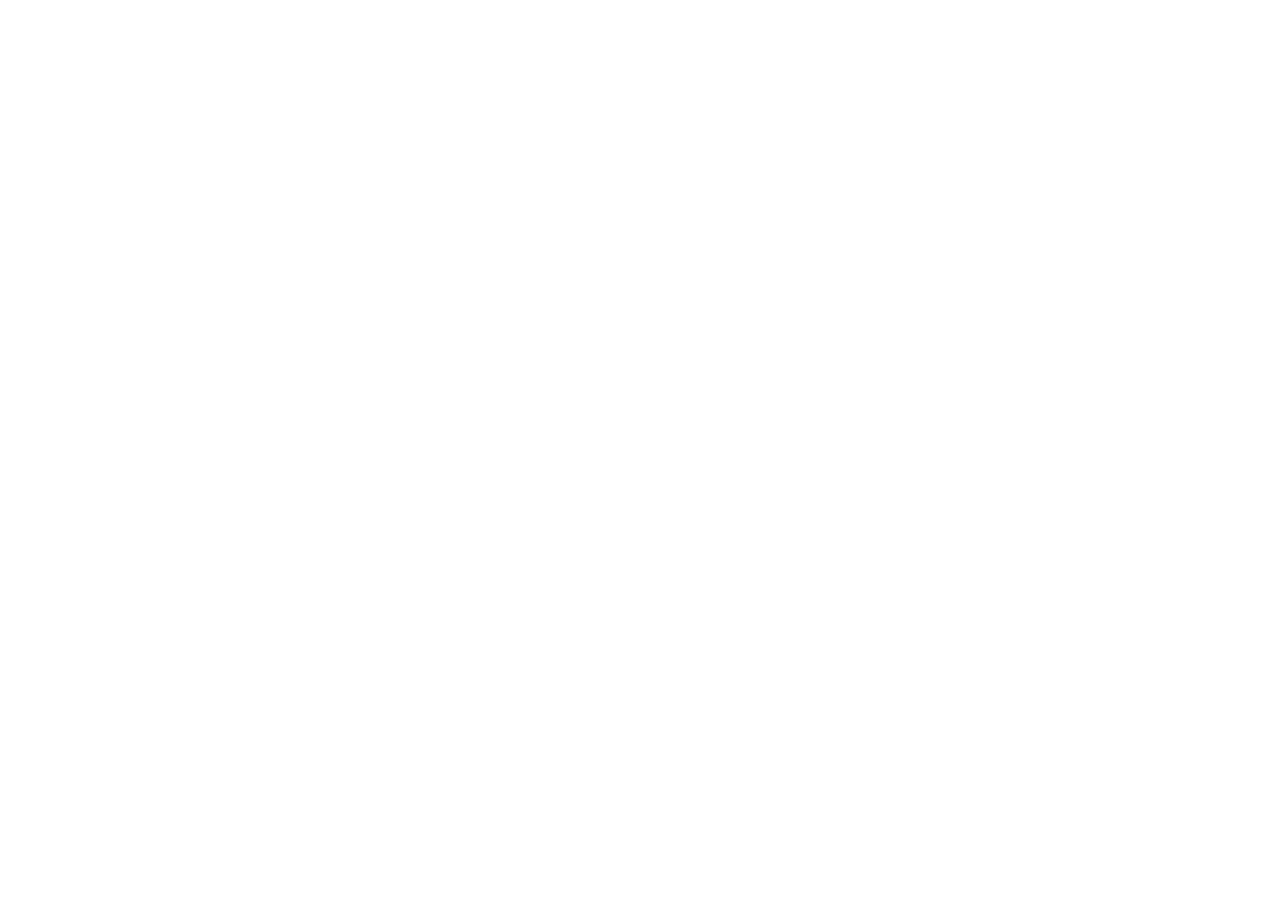
==== index.html @ da8e068f "structure" ====
<!DOCTYPE html>
<html lang="en">
<head>
    <meta charset="UTF-8">
    <meta name="viewport" content="width=device-width, initial-scale=1.0">
    <title>Turturay – Chatpata Snacks, Anytime!</title>
    <link rel="stylesheet" href="style.css">
</head>
<body>
    <header></header>
    <main></main>
    <footer></footer>
    <script> src="script.js" </script>
</body>
</html>
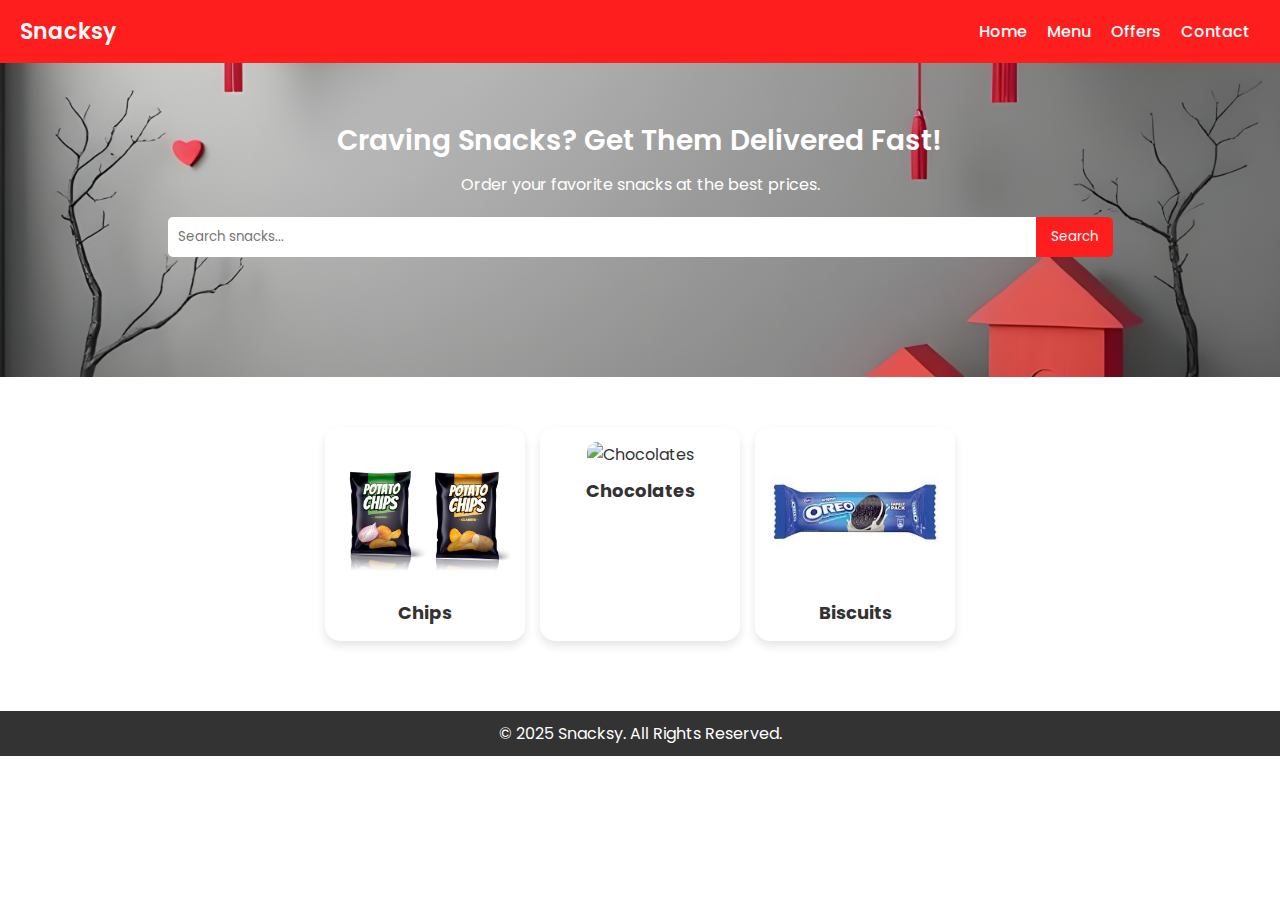
==== commit 373cc408: "update" ====
--- a/index.html
+++ b/index.html
@@ -3,13 +3,59 @@
 <head>
     <meta charset="UTF-8">
     <meta name="viewport" content="width=device-width, initial-scale=1.0">
-    <title>Turturay – Chatpata Snacks, Anytime!</title>
-    <link rel="stylesheet" href="style.css">
+    <title>Snacksy - Order Snacks Online</title>
+    <link rel="stylesheet" href="styles.css">
 </head>
 <body>
-    <header></header>
-    <main></main>
-    <footer></footer>
-    <script> src="script.js" </script>
+
+    <!-- Header -->
+    <header>
+        <div class="logo">
+            <h1>Snacksy</h1>
+        </div>
+        <nav>
+            <ul class="nav-links">
+                <li><a href="#">Home</a></li>
+                <li><a href="#">Menu</a></li>
+                <li><a href="#">Offers</a></li>
+                <li><a href="#">Contact</a></li>
+            </ul>
+            <!-- Mobile Menu Button -->
+            <div class="menu-toggle">&#9776;</div>
+        </nav>
+    </header>
+
+    <!-- Hero Section -->
+    <section class="hero">
+        <h1>Craving Snacks? Get Them Delivered Fast!</h1>
+        <p>Order your favorite snacks at the best prices.</p>
+        <div class="search-bar">
+            <input type="text" placeholder="Search snacks...">
+            <button>Search</button>
+        </div>
+    </section>
+
+    <!-- Categories Section -->
+    <section class="categories">
+        <div class="category">
+            <img src="assets/chips.png" alt="Chips">
+            <h2>Chips</h2>
+        </div>
+        <div class="category">
+            <img src="assets/chocolates.jpg" alt="Chocolates">
+            <h2>Chocolates</h2>
+        </div>
+        <div class="category">
+            <img src="assets/biscuits.jpg" alt="Biscuits">
+            <h2>Biscuits</h2>
+        </div>
+    </section>
+
+    <!-- Footer -->
+    <footer>
+        <p>&copy; 2025 Snacksy. All Rights Reserved.</p>
+    </footer>
+
+    <script src="script.js"></script>
 </body>
-</html>+</html>
--- a/styles.css
+++ b/styles.css
@@ -0,0 +1,211 @@
+/* Google Font */
+@import url('https://fonts.googleapis.com/css2?family=Poppins:wght@300;400;600&display=swap');
+
+/* Reset & Global Styles */
+* {
+    margin: 0;
+    padding: 0;
+    box-sizing: border-box;
+    font-family: 'Poppins', sans-serif;
+}
+
+body {
+    background-color: #fff;
+    color: #333;
+    width: 100%;
+    overflow-x: hidden; /* Prevents horizontal scrolling */
+}
+
+/* Header */
+header {
+    display: flex;
+    justify-content: space-between;
+    align-items: center;
+    background-color: #ff1e1e;
+    color: white;
+    padding: 15px 20px;
+    position: fixed;
+    width: 100%;
+    top: 0;
+    z-index: 1000;
+}
+
+.logo h1 {
+    font-size: 22px;
+    font-weight: 600;
+}
+
+nav {
+    display: flex;
+    align-items: center;
+}
+
+.nav-links {
+    list-style: none;
+    display: flex;
+}
+
+.nav-links li {
+    margin: 0 10px;
+}
+
+.nav-links li a {
+    color: white;
+    text-decoration: none;
+    font-weight: 500;
+    transition: 0.3s;
+}
+
+.nav-links li a:hover {
+    color: #ffcccb;
+}
+
+/* Mobile Menu Button */
+.menu-toggle {
+    display: none;
+    font-size: 24px;
+    cursor: pointer;
+}
+
+/* Hero Section */
+.hero {
+    text-align: center;
+    padding: 120px 20px;
+    background: url('assets/bg.jpg') no-repeat center center/cover;
+    color: white;
+    width: 100%;
+}
+
+.hero h1 {
+    font-size: 28px;
+    font-weight: 600;
+}
+
+.hero p {
+    font-size: 16px;
+    margin: 10px 0 20px;
+}
+
+/* Search Bar */
+.search-bar {
+    display: flex;
+    justify-content: center;
+    margin-top: 20px;
+}
+
+.search-bar input {
+    padding: 10px;
+    width: 70%;
+    border: none;
+    border-radius: 5px 0 0 5px;
+}
+
+.search-bar button {
+    background: #ff1e1e;
+    color: white;
+    border: none;
+    padding: 10px 15px;
+    cursor: pointer;
+    border-radius: 0 5px 5px 0;
+}
+
+.search-bar button:hover {
+    background: #cc1818;
+}
+
+/* Categories Section */
+.categories {
+    display: flex;
+    flex-wrap: wrap;
+    justify-content: center;
+    gap: 15px;
+    padding: 50px 10px;
+    width: 100%;
+}
+
+/* Category Box */
+.category {
+    text-align: center;
+    background: white;
+    border-radius: 15px;
+    padding: 15px;
+    transition: 0.3s;
+    box-shadow: 0px 5px 10px rgba(0, 0, 0, 0.1);
+    width: calc(50% - 10px);
+    max-width: 200px;
+    cursor: pointer;
+}
+
+.category img {
+    width: 100%;
+    height: 140px;
+    border-radius: 10px;
+    object-fit: cover;
+}
+
+.category h2 {
+    margin-top: 10px;
+    font-size: 18px;
+    font-weight: bold;
+    color: #333;
+}
+
+/* Hover Effect */
+.category:hover {
+    transform: translateY(-5px);
+    box-shadow: 0px 8px 15px rgba(0, 0, 0, 0.2);
+}
+
+/* Responsive Design */
+@media (max-width: 768px) {
+    .nav-links {
+        display: none;
+        flex-direction: column;
+        position: absolute;
+        top: 60px;
+        right: 0;
+        background: #ff1e1e;
+        width: 100%;
+        text-align: center;
+    }
+
+    .nav-links li {
+        margin: 10px 0;
+    }
+
+    .menu-toggle {
+        display: block;
+    }
+
+    .categories {
+        flex-direction: row;
+    }
+
+    .category {
+        width: 100%; /* One item per row on small screens */
+        max-width: none;
+    }
+
+    .hero {
+        padding: 100px 10px;
+    }
+
+    .search-bar input {
+        width: 85%;
+    }
+}
+
+@media (max-width: 480px) {
+    .category {
+        width: 100%;
+    }
+}
+
+/* Footer */
+footer {
+    background: #333;
+    color: white;
+    text-align: center;
+    padding: 10px 0;
+    margin-top: 20px;
+}
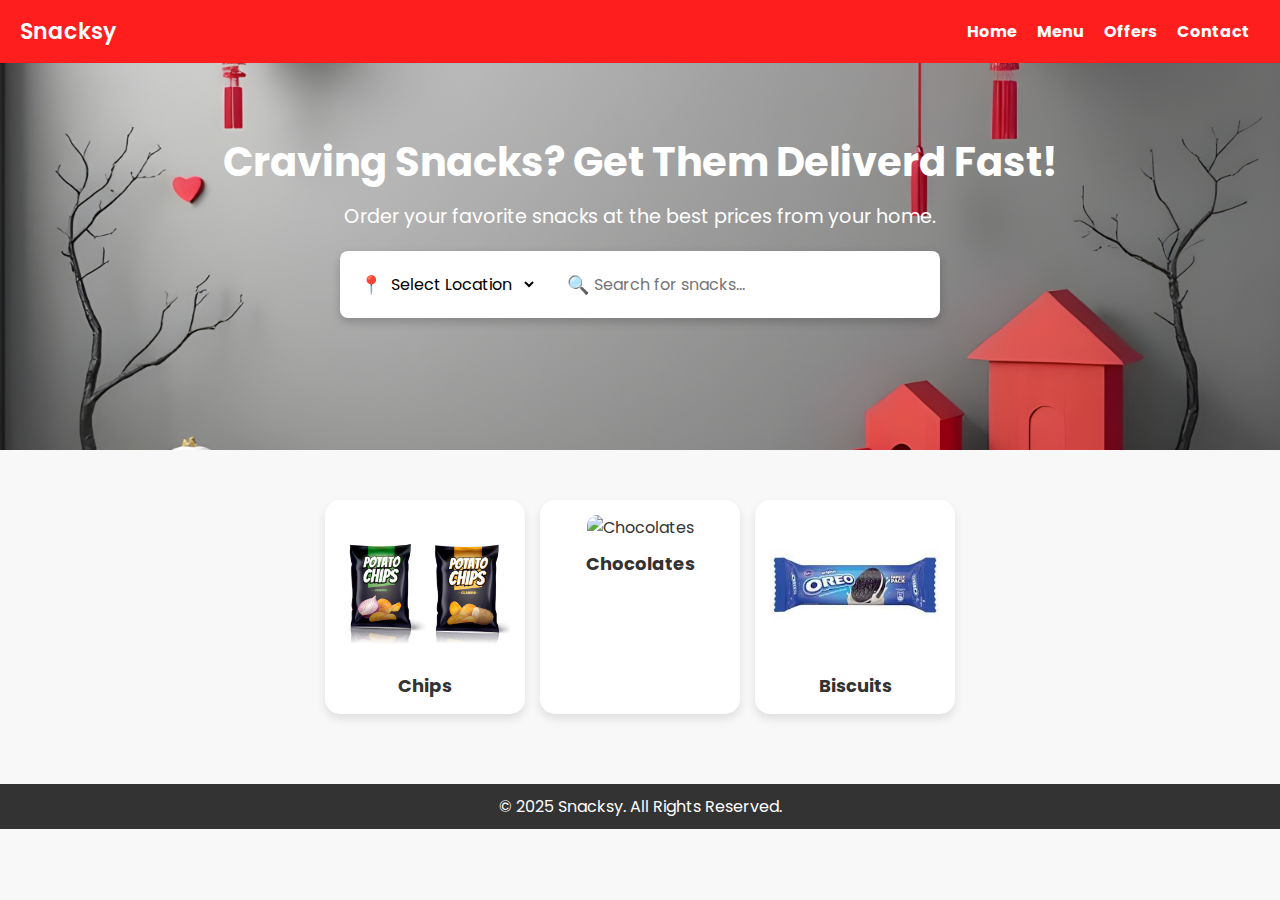
==== commit c124fd1e: "update" ====
--- a/index.html
+++ b/index.html
@@ -27,12 +27,32 @@
 
     <!-- Hero Section -->
     <section class="hero">
-        <h1>Craving Snacks? Get Them Delivered Fast!</h1>
-        <p>Order your favorite snacks at the best prices.</p>
-        <div class="search-bar">
-            <input type="text" placeholder="Search snacks...">
-            <button>Search</button>
+        <div class="hero-content">
+            <h1>Craving Snacks? Get Them Deliverd Fast!</h1>
+            <p>Order your favorite snacks at the best prices from your home.</p>
         </div>
+
+        <!-- Location Search Box -->
+        <div class="location-search">
+            <!-- Location Dropdown -->
+            <div class="location-input">
+                <span class="location-icon">📍</span>
+                <select id="location-select">
+                    <option value="">Select Location</option>
+                    <option value="Bhubaneswar">Bhubaneswar</option>
+                    <option value="Cuttack">Cuttack</option>
+                    <option value="Puri">Puri</option>
+                    <option value="Rourkela">Rourkela</option>
+                </select>
+            </div>
+            
+            <!-- Search Bar with Search Icon -->
+            <div class="search-container">
+                <span class="search-icon">🔍</span>
+                <input class="search-bar" type="text" placeholder="Search for snacks...">
+            </div>
+        </div>
+        
     </section>
 
     <!-- Categories Section -->
--- a/styles.css
+++ b/styles.css
@@ -10,7 +10,7 @@
 }
 
 body {
-    background-color: #fff;
+    background-color: #f8f8f8;
     color: #333;
     width: 100%;
     overflow-x: hidden; /* Prevents horizontal scrolling */
@@ -52,7 +52,7 @@
 .nav-links li a {
     color: white;
     text-decoration: none;
-    font-weight: 500;
+    font-weight: bold;
     transition: 0.3s;
 }
 
@@ -69,35 +69,96 @@
 
 /* Hero Section */
 .hero {
+    position: relative;
+    width: 100%;
+    height: 50vh;
+    background: url('assets/bg.jpg') no-repeat center center/cover;
+    display: flex;
+    flex-direction: column;
+    align-items: center;
+    justify-content: center;
     text-align: center;
-    padding: 120px 20px;
-    background: url('assets/bg.jpg') no-repeat center center/cover;
-    color: white;
-    width: 100%;
+    color: white;
+    padding: 20px;
 }
 
 .hero h1 {
-    font-size: 28px;
-    font-weight: 600;
+    font-size: 2.5rem;
+    font-weight: bold;
 }
 
 .hero p {
-    font-size: 16px;
+    font-size: 1.2rem;
     margin: 10px 0 20px;
 }
+/* Location Search Box */
+/* Location Search Container */
+.location-search {
+    display: flex;
+    align-items: center;
+    background: white;
+    border-radius: 8px; 
+    box-shadow: 0px 4px 10px rgba(0, 0, 0, 0.2);
+    max-width: 600px;
+    width: 100%;
+    padding: 10px;
+    gap: 10px;
+}
+
+/* Location Input */
+.location-input {
+    display: flex;
+    align-items: center;
+    gap: 5px;
+    background: #fff;
+    padding: 10px;
+    border-radius: 8px;
+    flex: 1;
+    /* border: 1px solid #ccc;  */
+}
+
+.location-icon {
+    font-size: 18px;
+}
+
+#location-select {
+    border: none;
+    outline: none;
+    font-size: 1rem;
+    width: 100%;
+    background: transparent;
+}
 
 /* Search Bar */
+.search-container {
+    display: flex;
+    align-items: center;
+    gap: 5px;
+    background: #fff;
+    padding: 10px;
+    border-radius: 8px;
+    flex: 2;
+    /* border: 1px solid #ccc;  */
+}
+
+.search-icon {
+    font-size: 18px;
+    color: gray;
+}
+
 .search-bar {
-    display: flex;
-    justify-content: center;
-    margin-top: 20px;
-}
-
+    border: none;
+    outline: none;
+    font-size: 1rem;
+    width: 100%;
+}
 .search-bar input {
-    padding: 10px;
-    width: 70%;
-    border: none;
-    border-radius: 5px 0 0 5px;
+    flex: 1;
+    padding: 10px;
+    border: none;
+    border-radius: 8px 0 0 8px;
+    font-size: 1rem;
+    outline: none;
 }
 
 .search-bar button {
@@ -106,7 +167,7 @@
     border: none;
     padding: 10px 15px;
     cursor: pointer;
-    border-radius: 0 5px 5px 0;
+    border-radius: 0 8px 8px 0;
 }
 
 .search-bar button:hover {
@@ -156,6 +217,15 @@
     box-shadow: 0px 8px 15px rgba(0, 0, 0, 0.2);
 }
 
+/* Footer */
+footer {
+    background: #333;
+    color: white;
+    text-align: center;
+    padding: 10px 0;
+    margin-top: 20px;
+}
+
 /* Responsive Design */
 @media (max-width: 768px) {
     .nav-links {
@@ -187,11 +257,19 @@
     }
 
     .hero {
-        padding: 100px 10px;
-    }
-
-    .search-bar input {
-        width: 85%;
+        padding: 80px 10px;
+    }
+
+    .hero h1 {
+        font-size: 2rem;
+    }
+
+    .hero p {
+        font-size: 1rem;
+    }
+
+    .search-bar {
+        width: 90%;
     }
 }
 
@@ -200,12 +278,3 @@
         width: 100%;
     }
 }
-
-/* Footer */
-footer {
-    background: #333;
-    color: white;
-    text-align: center;
-    padding: 10px 0;
-    margin-top: 20px;
-}
